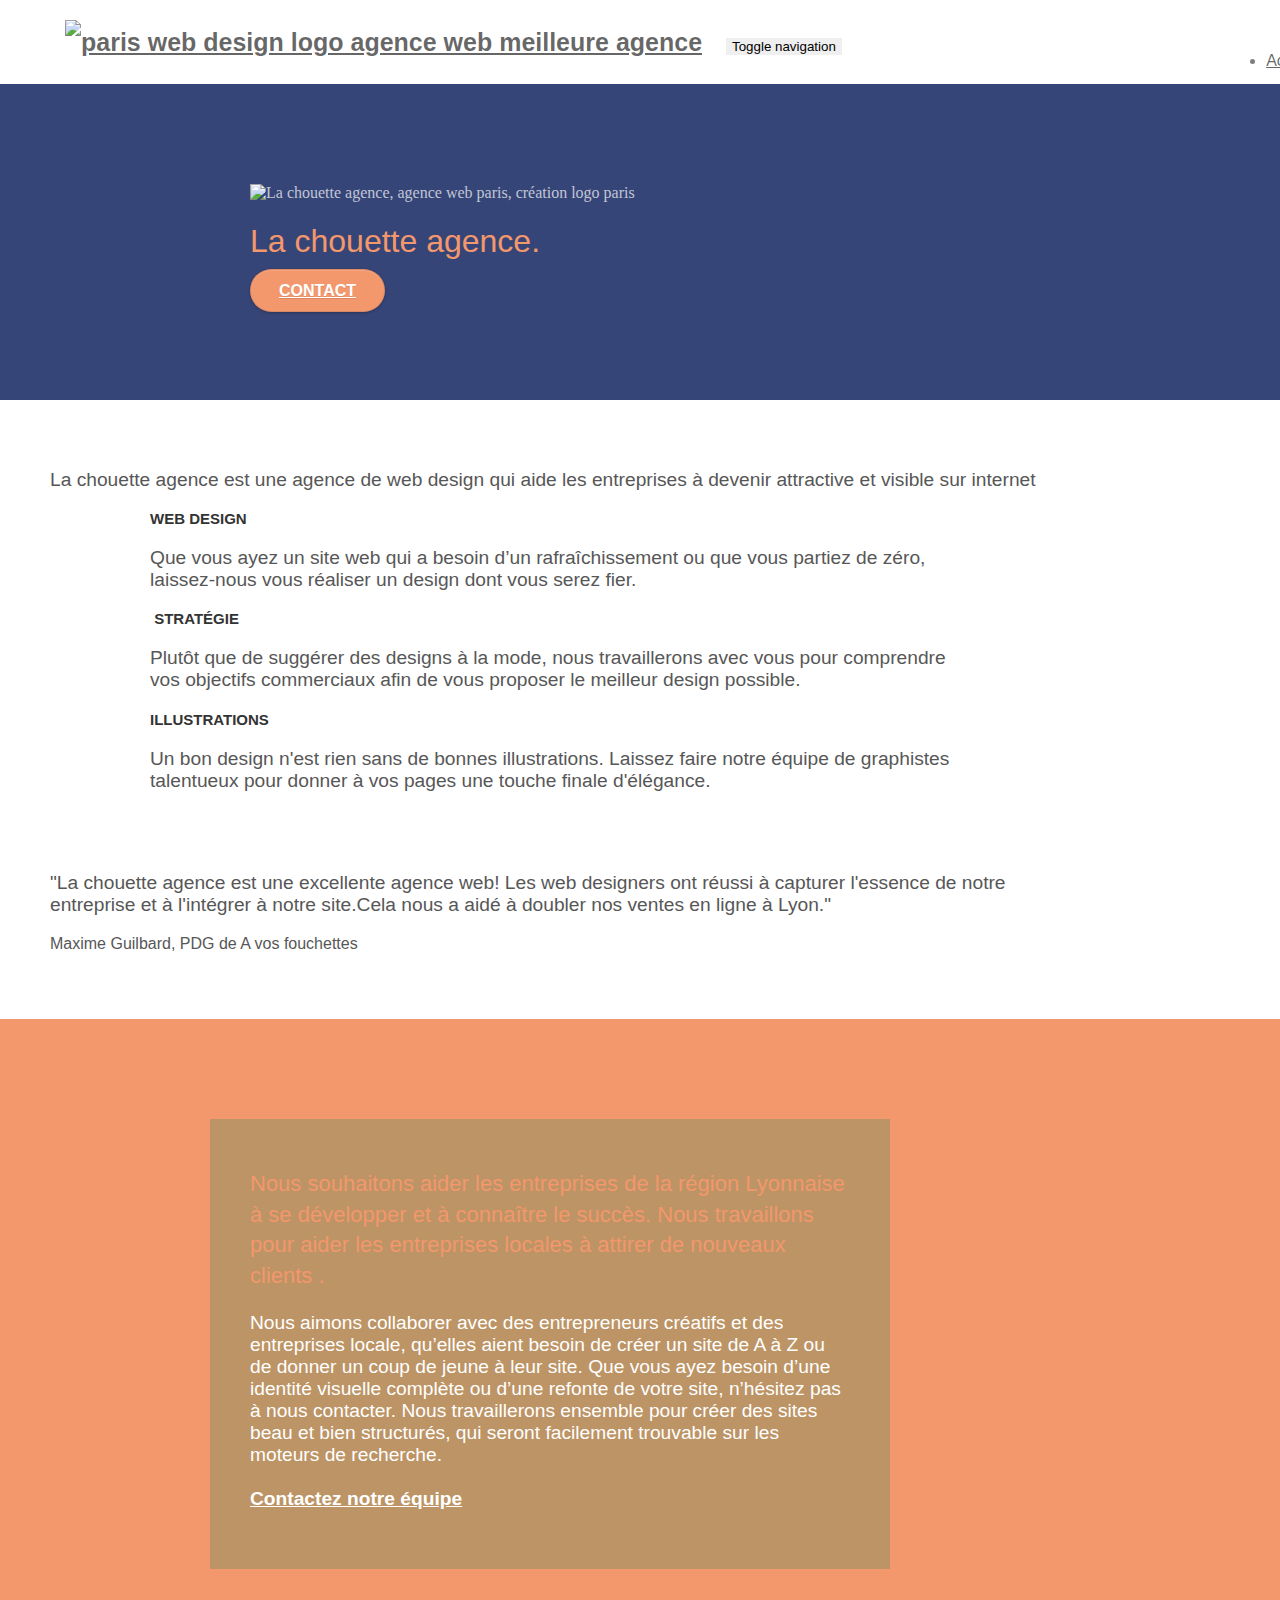
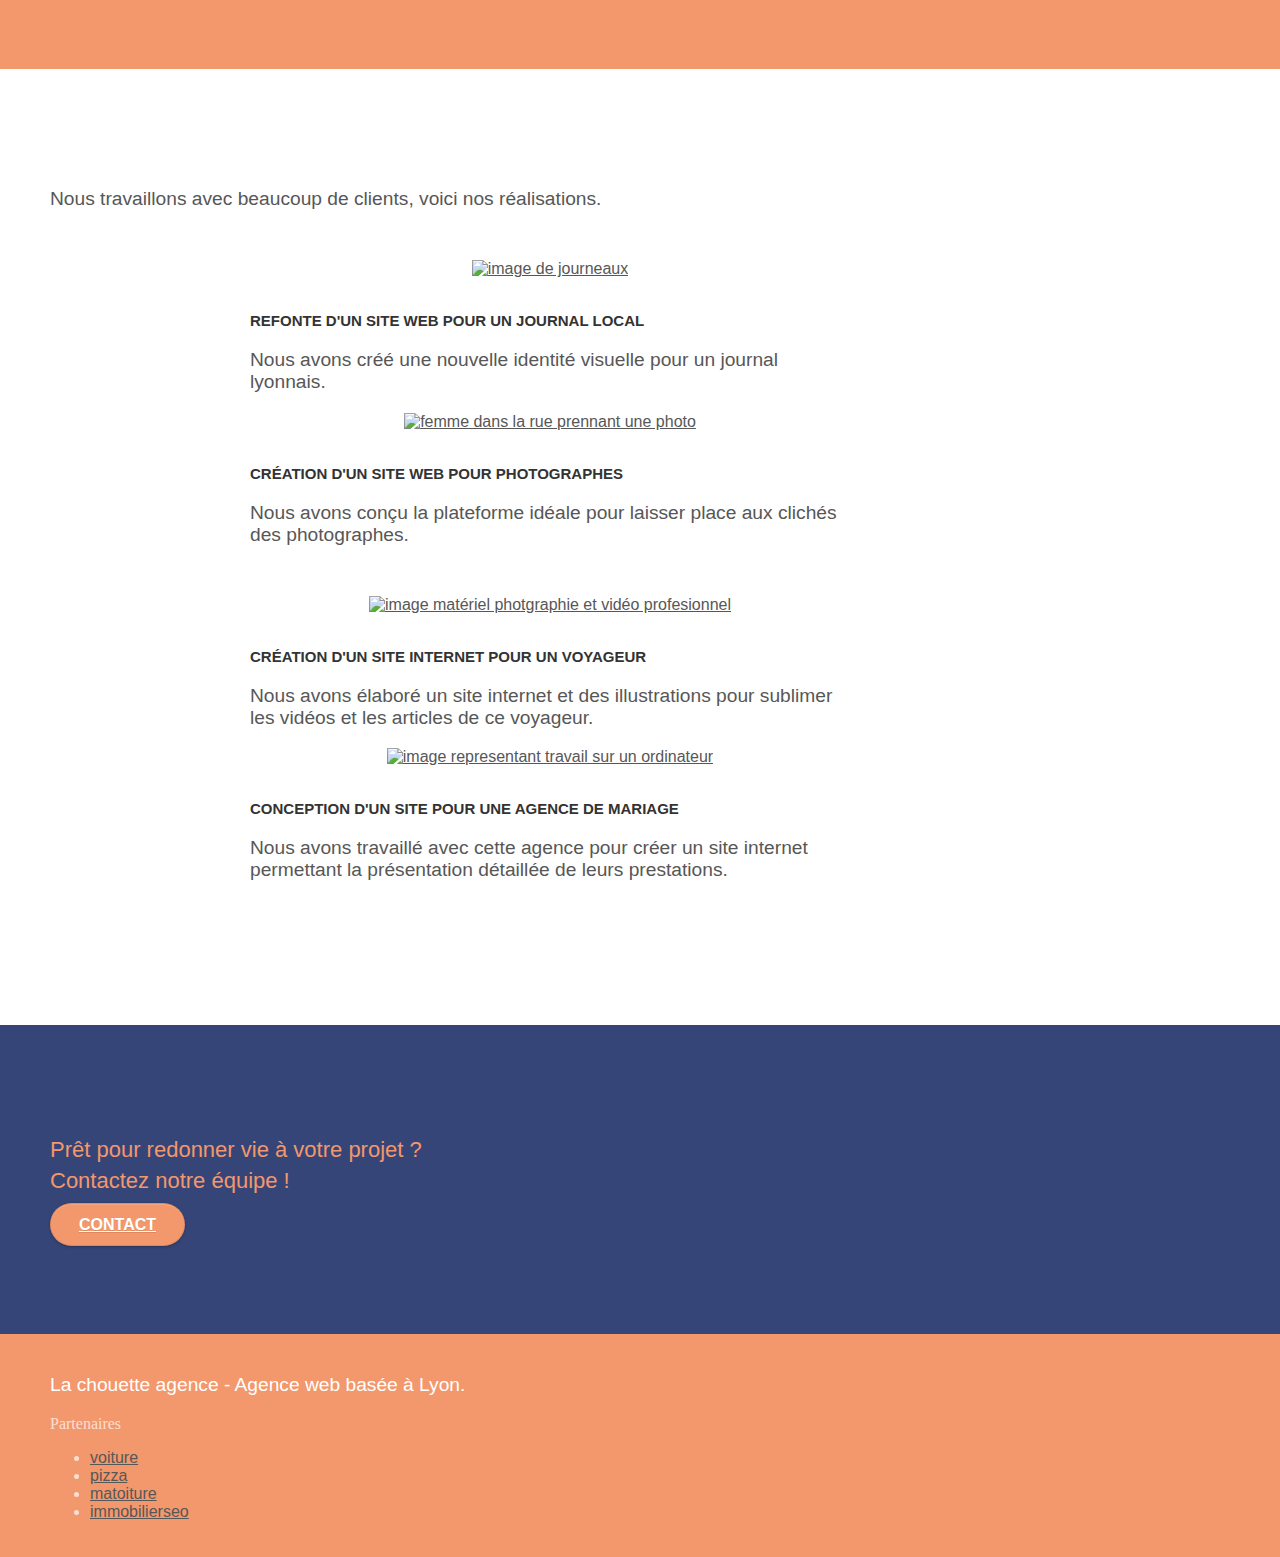
==== index.html @ 3b256c95 "modif general" ====
<!doctype html>
<html lang="fr">
<head>
    <meta charset="utf-8">
    <meta name="keywords" content="seo, google, site web, site internet, agence design paris, agence design, agence design,agence design,agence design,agence design,agence design,agence design,agence design,agence design">
    <meta name="description" content="">
    <meta name="viewport" content="width=device-width, initial-scale=1.0, viewport-fit=cover">
    <link rel="shortcut icon" type="image/png" href="favicon.jpg">
    
	<link rel="stylesheet" type="text/css" href="./css/bootstrap.css">
	<link rel="stylesheet" type="text/css" href="style.css">
	<link rel="stylesheet" type="text/css" href="./css/font-awesome.css">
	<link rel="stylesheet" type="text/css" href="./css/et-line.css">
	
    
	<script src="./js/jquery-2.1.0.js"></script>
	<script src="./js/bootstrap.js"></script>
	<script src="./js/blocs.js"></script>
	<script src="./js/jquery.touchSwipe.js" defer></script>
	<script src="./js/gmaps.js"></script>

    <title>La chouette agence</title>

    
<!-- Analytics -->
 
<!-- Analytics END -->
    
</head>
<body>
	<!-- Principal conteneur -->
	<div class="page-container">
		
		<!-- bloc-0 -->
		<header class="bloc bgc-white l-bloc " id="bloc-0">
			<div class="container bloc-sm">

				<nav class="navbar row">
					<div class="navbar-header">
						<a class="navbar-brand" href="index.html"><img src="img/la-chouette-agence.png" alt="paris web design logo agence web meilleure agence" height="40" /></a>
						<button id="nav-toggle" type="button" class="ui-navbar-toggle navbar-toggle" data-toggle="collapse" data-target=".navbar-1">
							<span class="sr-only">Toggle navigation</span><span class="icon-bar"></span><span class="icon-bar"></span><span class="icon-bar"></span>
						</button>
					</div>
					<div class="collapse navbar-collapse navbar-1 special-dropdown-nav">
						<ul class="site-navigation nav navbar-nav">
							<li>
								<a href="index.html">Accueil</a>
							</li>
							<li>
							</li>
							<li>
								<a href="page2.html">page2 &gt;</a>
							</li>
						</ul>
					</div>
				</nav>
			</div>
		</header>
		<!-- bloc-0 END -->
		<main>
			<!-- bloc-1-presentation -->
			<div class="bloc bgc-dark-slate-blue bg-banniere d-bloc bg-t-edge bloc-bg-texture texture-paper b-parallax" id="bloc-1-hero">
				<div class="container bloc-lg">
					<div class="row tight-width-whitespace">
						<div class="col-sm-12">
							<img src="img/logo.png" class="center-block image-resize-mode" width="100" alt="La chouette agence, agence web paris, création logo paris" />
							<h1 class="text-center hero-bloc-text tc-white ">
								La chouette agence.
							</h1>
							<div class="text-center">
								<a href="page2.html" class="btn btn-lg btn-clean btn-rd cta-hero btn-atomic-tangerine" id="cta-hero">Contact</a>
							</div>
						</div>
					</div>
				</div>
			</div>
			<!-- bloc-1-presentation END -->

			<!-- bloc-2-services -->
			<section class="bloc bgc-white l-bloc" id="bloc-2-services">
				<div class="container bloc-md">
					<div class="row">
						<div class="col-sm-12 text-center">
							<p>La chouette agence est une agence de web design qui aide les entreprises à devenir attractive et visible sur internet</p>
						</div>
					</div>
					<div class="row voffset-lg med-width-whitespace">
						<div class="col-sm-4">
							<div class="text-center">
								<span class="et-icon-browser sm-shadow icon-dark-slate-blue icons icon-lg"></span>
							</div>
							<h3 class="mg-md text-center">
								Web design
							</h3>
							<p class="text-center ">
								Que vous ayez un site web qui a besoin d&rsquo;un rafraîchissement ou que vous partiez de zéro, laissez-nous vous réaliser un design dont vous serez fier.
							</p>
						</div>
						<div class="col-sm-4">
							<div class="text-center">
								<span class="et-icon-presentation sm-shadow icon-dark-slate-blue icons icon-lg"></span>
							</div>
							<h3 class="mg-md text-center">
								&nbsp;Stratégie
							</h3>
							<p class="text-center ">
								Plutôt que de suggérer des designs à la mode, nous travaillerons avec vous pour comprendre vos objectifs commerciaux afin de vous proposer le meilleur design possible.<br>
							</p>
						</div>
						<div class="col-sm-4">
							<div class="text-center">
								<span class="et-icon-edit sm-shadow icon-dark-slate-blue icons icon-lg"></span>
							</div>
							<h3 class="mg-md text-center">
								Illustrations
							</h3>
							<p class="text-center ">
								Un bon design n'est rien sans de bonnes illustrations. Laissez faire notre équipe de graphistes talentueux pour donner à vos pages une touche finale d'élégance.
							</p>
						</div>
					</div>
					<div class="row voffset-lg voffset">
						<div class="col-xs-12 col-md-8 col-md-offset-2 text-center">
							<p>"La chouette agence est une excellente agence web! Les web designers ont réussi à capturer l'essence de notre entreprise et à l'intégrer à notre site.Cela nous a aidé à doubler nos ventes en ligne à Lyon."</p>
							<p class="signé">Maxime Guilbard, PDG de A vos fouchettes</p>

						</div>
					</div>
				</div>
			</section>
			<!-- bloc-2-services END -->

			<!-- bloc-3-what-i-do -->
			<section class="bloc tc-white bgc-atomic-tangerine bg-presentation d-bloc bloc-bg-texture texture-paper b-parallax" id="bloc-3-what-i-do">
				<div class="container bloc-lg">
					<div class="row tight-width-whitespace black-background">
						<div class="col-sm-12">
							<h2 class="mg-md text-center tc-white">
								Nous souhaitons aider les entreprises de la région Lyonnaise à se développer et à connaître le succès. Nous travaillons pour aider les entreprises locales à attirer de nouveaux clients .<br>
							</h2>
							<p class="text-center white">
								Nous aimons collaborer avec des entrepreneurs créatifs et des entreprises locale, qu’elles aient besoin de créer un site de A à Z ou de donner un coup de jeune à leur site. Que vous ayez besoin d’une identité visuelle complète ou d’une refonte de votre site, n’hésitez pas à nous contacter. Nous travaillerons ensemble pour créer des sites beau et bien structurés, qui seront facilement trouvable sur les moteurs de recherche. <br><br><a class="ltc-white bold-link" href="page2.html">Contactez notre équipe</a><br>
							</p>
						</div>
					</div>
				</div>
			</section>
			<!-- bloc-3-what-i-do END -->

			<!-- bloc-4-portfolio -->
			<section class="bloc bgc-white bg-lines-h2-bg bg-repeat l-bloc" id="bloc-4-portfolio">
				<div class="container bloc-lg">
					<div class="row">
						<div class="col-sm-12 text-center">
							<p>Nous travaillons avec beaucoup de clients, voici nos réalisations.</p>
						</div>
					</div>
					<div class="row tight-width-whitespace portfolio-row">
						<div class="col-sm-6">
							<a href="#" data-lightbox="img/1.jpg" data-gallery-id="gallery-1" data-caption="Refonte d'un site web pour un journal local" data-frame="snapshot-lb"><img src="img/1.jpg" alt="image de journeaux" class="img-responsive portfolio-thumb" /></a>
							<h3 class="mg-md text-center">
								Refonte d'un site web pour un journal local
							</h3>
							<p class="text-center">
								Nous avons créé une nouvelle identité visuelle pour un journal lyonnais.
							</p>
						</div>
						<div class="col-sm-6">
							<a href="#" data-lightbox="img/2.jpg" data-gallery-id="gallery-1" data-caption="Création d'un site web pour photographes" data-frame="snapshot-lb"><img src="img/2.jpg" class="img-responsive portfolio-thumb" alt="femme dans la rue prennant une photo" /></a>
							<h3 class="mg-md text-center">
								Création d'un site web pour photographes
							</h3>
							<p class="text-center">
								Nous avons conçu la plateforme idéale pour laisser place aux clichés des photographes.
							</p>
						</div>
					</div>
					<div class="row tight-width-whitespace portfolio-row">
						<div class="col-sm-6">
							<a href="#" data-lightbox="img/3.bmp" data-gallery-id="gallery-1" data-caption="Création d'un site internet pour un voyageur" data-frame="snapshot-lb"><img src="img/3.bmp" class="img-responsive portfolio-thumb" alt="image matériel photgraphie et vidéo profesionnel"/></a>
							<h3 class="mg-md text-center">
								Création d'un site internet pour un voyageur
							</h3>
							<p class="text-center">
								Nous avons élaboré un site internet et des illustrations pour sublimer les vidéos et les articles de ce voyageur.
							</p>
						</div>
						<div class="col-sm-6">
							<a href="#" data-lightbox="img/4.bmp" data-gallery-id="gallery-1" data-caption="Conception d'un site pour une agence de mariage" data-frame="snapshot-lb"><img src="img/4.bmp" class="img-responsive portfolio-thumb" alt="image representant travail sur un ordinateur" /></a>
							<h3 class="mg-md text-center">
								Conception d'un site pour une agence de mariage
							</h3>
							<p class="text-center">
								Nous avons travaillé avec cette agence pour créer un site internet permettant la présentation détaillée de leurs prestations.
							</p>
						</div>
					</div>
				</div>
			</section>
			<!-- bloc-4-portfolio END -->

			<!-- bloc-5-cta -->
			<div class="bloc bgc-dark-slate-blue bg-banniere d-bloc bloc-bg-texture texture-paper" id="bloc-5-cta">
				<div class="container bloc-lg">
					<div class="row">
						<h2 class="mg-md text-center tc-white">
							Prêt pour redonner vie à votre projet ?<br>Contactez notre équipe !
						</h2>
						<div class="col-sm-12 text-center">
							<a href="page2.html" class="btn btn-atomic-tangerine btn-clean btn-rd btn-lg cta-hero">Contact</a>
						</div>
					</div>
				</div>
			</div>
			<!-- bloc-5-cta END -->
		</main>
		<!-- Footer - bloc-8 -->
		<footer class="bloc bgc-atomic-tangerine d-bloc" id="bloc-8">
			<div class="container bloc-sm">
				<div class="row">
					<div class="col-sm-12">
						<p class="text-center white">
							La chouette agence - Agence web basée à Lyon.<br>
						</p>
						<div class="row row-no-gutters social">
							<div class="col-sm-3">
								<div class="text-center">
									<a class="social" href="index.html"><span class="fa fa-twitter icon-md"></span></a>
								</div>
							</div>
							<div class="col-sm-3">
								<div class="text-center">
									<a class="social" href="index.html"><span class="fa fa-facebook icon-md"></span></a>
								</div>
							</div>
							<div class="col-sm-3">
								<div class="text-center">
									<a class="social" href="index.html"><span class="fa fa-dribbble icon-md"></span></a>
								</div>
							</div>
							<div class="col-sm-3">
								<div class="text-center">
									<a class="social" href="index.html"><span class="fa fa-instagram icon-md"></span></a>
								</div>
							</div>
							
						</div>
						<div class="row">
							<div class="col-sm-4">
								Partenaires
									<ul>
										<li><a href="voiture.com">voiture</a></li>
										<li><a href="pizza.com">pizza</a></li>
										<li><a href="matoiture.com">matoiture</a></li>
										<li><a href="immobilierseo.com">immobilierseo</a></li>
									</ul>		
							</div>
						</div>
					</div>
				</div>
			</div>
		</footer>
		<!-- Footer - bloc-8 END -->

	</div>
<!-- Principal conteneur END -->
    

</body>
</html>
---- style.css ----
body {
    margin: 0;
    padding: 0;
    background: #FFF;
    overflow-x: hidden;
    -webkit-font-smoothing: antialiased;
    -moz-osx-font-smoothing: grayscale;
}

a,
button {
    transition: all .3s ease-in-out;
    outline: none!important;
}

a:hover {
    text-decoration: none;
    cursor: pointer;
}

#page-loading-blocs-notifaction {
    position: fixed;
    top: 0;
    bottom: 0;
    width: 100%;
    z-index: 100000;
    background: #FFFFFF url("img/pageload-spinner.gif") no-repeat center center;
}

.bloc {
    width: 100%;
    clear: both;
    background: 50% 50% no-repeat;
    padding: 0 50px;
    -webkit-background-size: cover;
    -moz-background-size: cover;
    -o-background-size: cover;
    background-size: cover;
    position: relative;
}

.bloc .container {
    padding-left: 0;
    padding-right: 0;
}

.bloc-lg {
    padding: 100px 50px;
}

.bloc-md {
    padding: 50px;
}

.bloc-sm {
    padding: 20px 50px;
}

.bg-center,
.bg-l-edge,
.bg-r-edge,
.bg-t-edge,
.bg-b-edge,
.bg-tl-edge,
.bg-bl-edge,
.bg-tr-edge,
.bg-br-edge,
.bg-repeat {
    -webkit-background-size: auto!important;
    -moz-background-size: auto!important;
    -o-background-size: auto!important;
    background-size: auto!important;
}

.bg-repeat {
    background: repeat;
}

.bg-t-edge {
    background: top no-repeat;
}

.bloc-bg-texture::before {
    content: "";
    background-size: 2px 2px;
    position: absolute;
    top: 0;
    bottom: 0;
    left: 0;
    right: 0;
}

.texture-paper::before {
    background: url("img/texture-paper.png");
    background-size: 280px 280px;
}

.b-parallax {
    background-attachment: fixed;
}

.d-bloc {
    color: rgba(255, 255, 255, .7);
}

.d-bloc button:hover {
    color: rgba(255, 255, 255, .9);
}

.d-bloc .icon-round,
.d-bloc .icon-square,
.d-bloc .icon-rounded,
.d-bloc .icon-semi-rounded-a,
.d-bloc .icon-semi-rounded-b {
    border-color: rgba(255, 255, 255, .9);
}

.d-bloc .divider-h span {
    border-color: rgba(255, 255, 255, .2);
}

.d-bloc .a-btn,
.d-bloc .navbar a,
.d-bloc .navbar-brand,
.d-bloc a .icon-sm,
.d-bloc a .icon-md,
.d-bloc a .icon-lg,
.d-bloc a .icon-xl,
.d-bloc h1 a,
.d-bloc h2 a,
.d-bloc h3 a,
.d-bloc h4 a,
.d-bloc h5 a,
.d-bloc h6 a,
.d-bloc p a {
    color: rgba(255, 255, 255, .6);
}

.d-bloc .a-btn:hover,
.d-bloc .navbar a:hover,
.d-bloc .navbar-brand:hover,
.d-bloc a:hover .icon-sm,
.d-bloc a:hover .icon-md,
.d-bloc a:hover .icon-lg,
.d-bloc a:hover .icon-xl,
.d-bloc h1 a:hover,
.d-bloc h2 a:hover,
.d-bloc h3 a:hover,
.d-bloc h4 a:hover,
.d-bloc h5 a:hover,
.d-bloc h6 a:hover,
.d-bloc p a:hover {
    color: rgba(255, 255, 255, 1);
}

.d-bloc .navbar-toggle .icon-bar {
    background: rgba(255, 255, 255, 1);
}

.d-bloc .btn-wire,
.d-bloc .btn-wire:hover {
    color: rgba(255, 255, 255, 1);
    border-color: rgba(255, 255, 255, 1);
}

.d-bloc .panel {
    color: rgba(0, 0, 0, .5);
}

.d-bloc .panel button:hover {
    color: rgba(0, 0, 0, .7);
}

.d-bloc .panel icon {
    border-color: rgba(0, 0, 0, .7);
}

.d-bloc .panel .divider-h span {
    border-color: rgba(0, 0, 0, .1);
}

.d-bloc .panel .a-btn {
    color: rgba(0, 0, 0, .6);
}

.d-bloc .panel .a-btn:hover {
    color: rgba(0, 0, 0, 1);
}

.d-bloc .panel .btn-wire,
.d-bloc .panel .btn-wire:hover {
    color: rgba(0, 0, 0, .7);
    border-color: rgba(0, 0, 0, .3);
}

.d-bloc .panel,
.l-bloc {
    color: rgba(0, 0, 0, .5);
}

.d-bloc .panel button:hover,
.l-bloc button:hover {
    color: rgba(0, 0, 0, .7);
}

.l-bloc .icon-round,
.l-bloc .icon-square,
.l-bloc .icon-rounded,
.l-bloc .icon-semi-rounded-a,
.l-bloc .icon-semi-rounded-b {
    border-color: rgba(0, 0, 0, .7);
}

.d-bloc .panel .divider-h span,
.l-bloc .divider-h span {
    border-color: rgba(0, 0, 0, .1);
}

.d-bloc .panel .a-btn,
.l-bloc .a-btn,
.l-bloc .navbar a,
.l-bloc .navbar-brand,
.l-bloc a .icon-sm,
.l-bloc a .icon-md,
.l-bloc a .icon-lg,
.l-bloc a .icon-xl,
.l-bloc h1 a,
.l-bloc h2 a,
.l-bloc h3 a,
.l-bloc h4 a,
.l-bloc h5 a,
.l-bloc h6 a,
.l-bloc p a {
    color: rgba(0, 0, 0, .6);
}

.d-bloc .panel .a-btn:hover,
.l-bloc .a-btn:hover,
.l-bloc .navbar a:hover,
.l-bloc .navbar-brand:hover,
.l-bloc a:hover .icon-sm,
.l-bloc a:hover .icon-md,
.l-bloc a:hover .icon-lg,
.l-bloc a:hover .icon-xl,
.l-bloc h1 a:hover,
.l-bloc h2 a:hover,
.l-bloc h3 a:hover,
.l-bloc h4 a:hover,
.l-bloc h5 a:hover,
.l-bloc h6 a:hover,
.l-bloc p a:hover {
    color: rgba(0, 0, 0, 1);
}

.l-bloc .navbar-toggle .icon-bar {
    color: rgba(0, 0, 0, .6);
}

.d-bloc .panel .btn-wire,
.d-bloc .panel .btn-wire:hover,
.l-bloc .btn-wire,
.l-bloc .btn-wire:hover {
    color: rgba(0, 0, 0, .7);
    border-color: rgba(0, 0, 0, .3);
}
.voffset {
    margin-top: 30px;
}

.voffset-lg {
    margin-top: 80px;
}
.row-no-gutters {
    margin-right: 0;
    margin-left: 0;
}

.row.row-no-gutters > [class^="col-"],
.row.row-no-gutters > [class*=" col-"] {
    padding-right: 0;
    padding-left: 0;
}

#bloc-1-hero h1 {
    font-size: 32px;
}

.navbar {
    margin-bottom: 0;
    z-index: 1;
}

.navbar-brand {
    height: auto;
    padding: 3px 15px;
    font-size: 25px;
    font-weight: normal;
    font-weight: 600;
    line-height: 44px;
}

.navbar-brand img {
    max-height: 200px;
    margin: 0 5px 0 0;
    display: inline;
}

.navbar-brand img[src$=svg] {
    min-width: 100px;
}

.nav-center .navbar-brand img {
    margin: 0;
}

.navbar .nav {
    padding-top: 2px;
    margin-right: -16px;
    float: right;
    z-index: 1;
}

.nav > li {
    float: left;
    margin-top: 4px;
    font-size: 16px;
}

.navbar-nav .open .dropdown-menu > li > a {
    text-align: inherit;
}

.nav > li a:hover,
.nav > li a:focus {
    background: transparent;
}

.navbar-toggle {
    margin: 10px 10px 0 0;
    border: 0px;
}

.navbar-toggle:hover {
    background: transparent!important;
}

.navbar-toggle .icon-bar {
    background-color: rgba(0, 0, 0, .5);
    width: 26px;
}

.nav-invert .navbar .nav {
    float: left;
}

.nav-invert .navbar-header,
.nav-invert .navbar-brand {
    float: right;
    position: relative;
    z-index: 2;
}

@media (min-width: 768px) {
    .site-navigation {
        position: absolute;
        top: 50%;
        right: 20px;
        transform: translate(0, -50%);
        -webkit-transform: translateY(-50%);
    }
    .nav > li .dropdown-menu a,
    .nav > li .dropdown-menu a:hover {
        color: #484848;
    }
    .nav-invert .site-navigation {
        left: 0;
        right: 0;
    }
    .nav-center {
        text-align: center;
    }
    .nav-center .navbar-header {
        width: 100%;
    }
    .nav-center .navbar-header,
    .nav-center .navbar-brand,
    .nav-center .nav > li {
        float: none;
        display: inline-block;
    }
    .nav-center .site-navigation {
        position: relative;
        width: 100%;
        right: 0;
        margin-right: 0px;
        margin-top: 20px;
    }
    .nav-center.mini-nav .navbar-toggle {
        float: none;
        margin: 10px auto 0;
    }
}

.nav > li > .dropdown a {
    background: none!important;
    display: block;
    padding: 14px 15px;
}

nav .caret {
    margin: 0 5px;
}

.dropdown-menu .dropdown-menu {
    top: -8px;
    left: 100%;
}

.dropdown-menu .dropmenu-flow-right {
    top: 100%;
    left: 0;
    margin-left: -1px;
    border-top-left-radius: 0;
    border-top-right-radius: 0;
}

.dropdown-menu .dropdown span {
    border: 4px solid black;
    border-top-color: transparent;
    border-right-color: transparent;
    border-bottom-color: transparent;
    margin: 6px -5px 0 0!important;
    float: right;
}

.mg-md {
    margin-top: 10px;
    margin-bottom: 20px;
}

.mg-lg {
    margin-top: 10px;
    margin-bottom: 40px;
}

.btn {
    margin: 0 5px 5px 0;
}

.btn.pull-right {
    margin: 0 0 5px 5px;
}

.btn-d,
.btn-d:hover,
.btn-d:focus {
    color: #FFF;
    background: rgba(0, 0, 0, .3);
}

button {
    outline: none!important;
}

.btn-rd {
    border-radius: 40px;
}

.btn-clean {
    border: 1px solid rgba(0, 0, 0, .08);
    border-bottom-color: rgba(0, 0, 0, .1);
    text-shadow: 0 1px 0 rgba(0, 0, 1, .1);
    box-shadow: 0 1px 3px rgba(0, 0, 1, .25), inset 0 1px 0 0 rgba(255, 255, 255, .15);
}

.icon-md {
    font-size: 30px!important;
}

.icon-lg {
    font-size: 60px!important;
}

.sm-shadow {
    text-shadow: 0 1px 2px rgba(0, 0, 0, .3);
}

.panel-sq,
.panel-sq .panel-heading,
.panel-sq .panel-footer {
    border-radius: 0;
}

.panel-rd {
    border-radius: 30px;
}

.panel-rd .panel-heading {
    border-radius: 29px 29px 0 0;
}

.panel-rd .panel-footer {
    border-radius: 0 0 29px 29px;
}

.form-control {
    border-color: rgba(0, 0, 0, .1);
    box-shadow: none;
}

.scrollToTop {
    width: 40px;
    height: 40px;
    position: fixed;
    bottom: 20px;
    right: 20px;
    opacity: 0;
    z-index: 500;
    transition: all .3s ease-in-out;
}

.scrollToTop span {
    margin-top: 6px;
}

.showScrollTop {
    font-size: 14px;
    opacity: 1;
}

a[data-lightbox] {
    position: relative;
    display: block;
    text-align: center;
}

a[data-lightbox]:hover::before {
    content: "+";
    font-family: "HelveticaNeue-Light", "Helvetica Neue Light", "Helvetica Neue", Helvetica, Arial;
    font-size: 32px;
    width: 50px;
    height: 50px;
    margin-left: -25px;
    border-radius: 50%;
    background: rgba(0, 0, 0, .6);
    color: #FFF;
    font-weight: 100;
    z-index: 1;
    position: absolute;
    top: 50%;
    transform: translateY(-50%);
    -webkit-transform: translateY(-50%);
}

a[data-lightbox]:hover img {
    opacity: 0.6;
    -webkit-animation-fill-mode: none;
    animation-fill-mode: none;
}

#lightbox-modal {
    display: flex;
    align-items: center;
}

#lightbox-modal .modal-dialog {
    width: 90%;
    max-width: 900px;
    margin: 0 auto 0;
}

#lightbox-modal .modal-dialog img {
    max-height: 90vh;
    margin: 0 auto;
}

.lightbox-caption {
    padding: 20px;
    color: #FFF;
    background: rgba(0, 0, 0, .5);
    position: absolute;
    left: 15px;
    right: 15px;
    bottom: 5px;
}

.close-lightbox {
    color: #FFF;
    font-size: 30px;
    position: absolute;
    top: 20px;
    right: 20px;
    z-index: 20;
    background: rgba(0, 0, 0, .5);
    border: none;
    line-height: 30px;
    padding: 0 9px 5px;
    opacity: 0.3;
}

.close-lightbox:hover,
.next-lightbox:hover,
.prev-lightbox:hover {
    opacity: 1.0;
    color: #FFF;
}

.next-lightbox,
.prev-lightbox {
    font-size: 20px;
    color: rgba(255, 255, 255, .9);
    background: rgba(0, 0, 0, .5);
    transition: all .2s ease-in-out;
    position: absolute;
    top: 45%;
    z-index: 1;
    opacity: 0.4;
}

.next-lightbox {
    padding: 6px 8px 1px 13px;
    right: 25px;
}

.prev-lightbox {
    padding: 6px 13px 1px 10px;
    left: 25px;
}

.snapshot-lb .modal-body {
    padding-bottom: 45px;
}

.snapshot-lb .lightbox-caption {
    padding: 0;
    color: rgba(0, 0, 0, .5);
    background: none;
}

h1,
h2,
h3,
h4,
h5,
h6,
p,
label,
.btn,
a {
    font-family: "helvetica";
    font-weight: 400;
    color: #575757;
}

.container {
    max-width: 1000px;
}

.hero-bloc-text {
    font-size: 38px;
}

.hero-bloc-text-sub {
    font-size: 36px;
}

.statement-bloc-text {
    line-height: 26px;
    font-style: italic;
    font-size: 20px;
    text-align: center;
    font-weight: lighter;
    max-width: 520px;
    margin: auto auto auto auto;
}



.tight-width-whitespace {
    max-width: 600px;
    margin: auto auto auto auto;
}

.h1 {
    font-size: 20px;
    font-family: "Open Sans";
}

.cta-hero {
    margin-top: 22px;
    color: #FFFFFF!important;
    text-transform: uppercase;
    padding: 12px 28px 12px 28px;
    font-size: 16px;
    font-weight: 700;
}

.social {
    max-width: 400px;
    margin: auto auto auto auto;
}

h2 {
    font-size: 22px;
    line-height: 1.4em;
}

h3 {
    font-size: 15px;
    text-transform: uppercase;
    font-weight: 700;
    color: #333333!important;
}

.med-width-whitespace {
    max-width: 800px;
    margin: auto auto auto auto;
    box-shadow: 0px 0px 0px #000000;
}

h1 {
    color: #333333!important;
}

h4 {
    color: #333333!important;
}

.icons {
    margin-bottom: 14px;
    margin-top: 24px;
}

.white {
    color: #FFFFFF!important;
}

.portfolio-thumb {
    margin-bottom: 24px;
}

.portfolio-row {
    margin-bottom: 44px;
    margin-top: 50px;
}

.avatar {
    box-shadow: 0px 4px 9px rgba(0, 0, 0, 0.3);
}

.black-background {
    background-color: rgba(165, 147, 99, 0.7);
    padding: 40px 40px 40px 40px;
}

.bold-link {
    font-weight: 900;
    text-decoration: underline!important;
}

.bgc-white {
    background-color: #FFFFFF;
}

.bgc-dark-slate-blue {
    background-color: #364577;
}

.bgc-atomic-tangerine {
    background-color: #F3976C;
}

.tc-white {
    color: #F3976C!important;
}

.btn-atomic-tangerine {
    background: #F3976C;
    color: #FFFFFF!important;
}

.btn-atomic-tangerine:hover {
    background: #c27956!important;
    color: #FFFFFF!important;
}

.ltc-white {
    color: #FFFFFF!important;
}

.ltc-white:hover {
    color: #cccccc!important;
}

.ltc-atomic-tangerine {
    color: #F3976C!important;
}

.ltc-atomic-tangerine:hover {
    color: #c27956!important;
}

.icon-dark-slate-blue {
    color: #364577!important;
    border-color: #364577!important;
}

.bg-dots-bg {
    background-image: url("img/dots-bg.png");
}

.bg-lines-h2-bg {
    background-image: url("img/lines-h2-bg.png");
}

.bg-banniere {
    background-image: url("img/la-chouette-agence-banniere.jpg");
}

.bg-presentation {
    background-image: url("img/image-de-presentation.bmp");
}

@media (max-width: 1024px) {
    .bloc {
        padding-left: 20px;
        padding-right: 20px;
    }
    .bloc.full-width-bloc,
    .bloc-tile-2.full-width-bloc .container,
    .bloc-tile-3.full-width-bloc .container,
    .bloc-tile-4.full-width-bloc .container {
        padding-left: 0;
        padding-right: 0;
    }
}

@media (max-width: 992px) and (min-width: 768px) {
    .navbar .nav {
        max-width: 80%
    }
    .nav-center.navbar .nav {
        max-width: 100%
    }
}
/* pas sur */
@media only screen and (min-width: 768px) and (max-width: 1024px) and (orientation: landscape) {
    .b-parallax {
        background-attachment: scroll;
    }
}

@media only screen and (min-width: 1024px) and (max-width: 1366px) and (-webkit-min-device-pixel-ratio: 1.5) {
    .b-parallax {
        background-attachment: scroll;
    }
}
/* verif */

@media (max-width: 991px) {
    .container {
        width: 100%;
    }
    .b-parallax {
        background-attachment: scroll;
    }
    .page-container,
    #hero-bloc {
        overflow-x: hidden;
        position: relative;
    }
    /* .bloc {
        padding-left: constant(safe-area-inset-left);
        padding-right: constant(safe-area-inset-right);
    } */
    .bloc-group,
    .bloc-group .bloc {
        display: block;
        width: 100%;
    }
    .bloc-fill-screen .fill-bloc-top-edge,
    .bloc-fill-screen .fill-bloc-bottom-edge {
        padding: 0 20px;
        /* padding-left: constant(safe-area-inset-left);
        padding-right: constant(safe-area-inset-right); */
    }
}

@media (max-width: 767px) {
    .page-container {
        overflow-x: hidden;
        position: relative;
    }
    h1,
    h2,
    h3,
    h4,
    h5,
    h6,
    p,
    #disqus_thread {
        padding-left: 10px!important;
        padding-right: 10px!important;
    }
    .b-parallax {
        background-attachment: scroll;
    }
    .navbar .nav {
        padding-top: 0;
        border-top: 1px solid rgba(0, 0, 0, .2);
        float: none!important;
    }
    .navbar.row {
        margin-left: 0;
        margin-right: 0;
    }
    .site-navigation {
        position: inherit;
        transform: none;
        -webkit-transform: none;
        -ms-transform: none;
    }
    .nav > li {
        margin-top: 0;
        border-bottom: 1px solid rgba(0, 0, 0, .1);
        background: rgba(0, 0, 0, .05);
        text-align: left;
        padding-left: 15px;
        width: 100%;
    }
    .nav > li:hover {
        background: rgba(0, 0, 0, .08);
    }
    .dropdown .dropdown a .caret {
        float: none;
        margin: 5px 0 0 10px!important;
        border: 4px solid black;
        border-bottom-color: transparent;
        border-right-color: transparent;
        border-left-color: transparent;
    }
    #hero-bloc .navbar .nav {
        background: rgba(0, 0, 0, .8);
    }
    #hero-bloc .navbar .nav a {
        color: rgba(255, 255, 255, .6);
    }
    .hero {
        padding: 50px 0;
    }
    .hero-nav {
        left: -1px;
        right: -1px;
    }
    .navbar-collapse {
        padding: 0;
        overflow-x: hidden;
        -webkit-box-shadow: none;
        box-shadow: none;
    }
    .navbar-brand img {
        max-height: 40px;
        width: auto;
    }
    .nav-invert .navbar-header {
        float: none;
        width: 100%;
    }
    .nav-invert .navbar-toggle {
        float: left;
        margin-left: 10px;
    }
    .bloc {
        padding-left: 0;
        padding-right: 0;
    }
    .bloc-xxl,
    .bloc-xl,
    .bloc-lg {
        padding: 40px 0;
    }
    .bloc-sm,
    .bloc-md {
        padding-left: 0;
        padding-right: 0;
    }
    .bloc-tile-2 .container,
    .bloc-tile-3 .container,
    .bloc-tile-4 .container,
    .bloc-fill-screen .fill-bloc-top-edge,
    .bloc-fill-screen .fill-bloc-bottom-edge {
        padding-left: 0;
        padding-right: 0;
    }
    .a-block {
        padding: 0 10px;
    }
    .btn-dwn {
        display: none;
    }
    .voffset {
        margin-top: 5px;
    }
    .voffset-md {
        margin-top: 20px;
    }
    .voffset-lg {
        margin-top: 30px;
    }
    form {
        padding: 5px;
    }
    .close-lightbox {
        display: inline-block;
    }
    .blocsapp-device-iphone5 {
        background-size: 216px 425px;
        padding-top: 60px;
        width: 216px;
        height: 425px;
    }
    .blocsapp-device-iphone5 img {
        width: 180px;
        height: 320px;
    }
}

@media (max-width: 400px) {
    .bloc {
        padding-left: 0;
        padding-right: 0;
    }
}

@media (max-width: 767px) {
    .bloc-mob-center-text {
        text-align: center;
    }
}

p{
    font-size: 1.2em;
}
.signé{
    font-size: 1em;
}
.color{
    color:black;
}
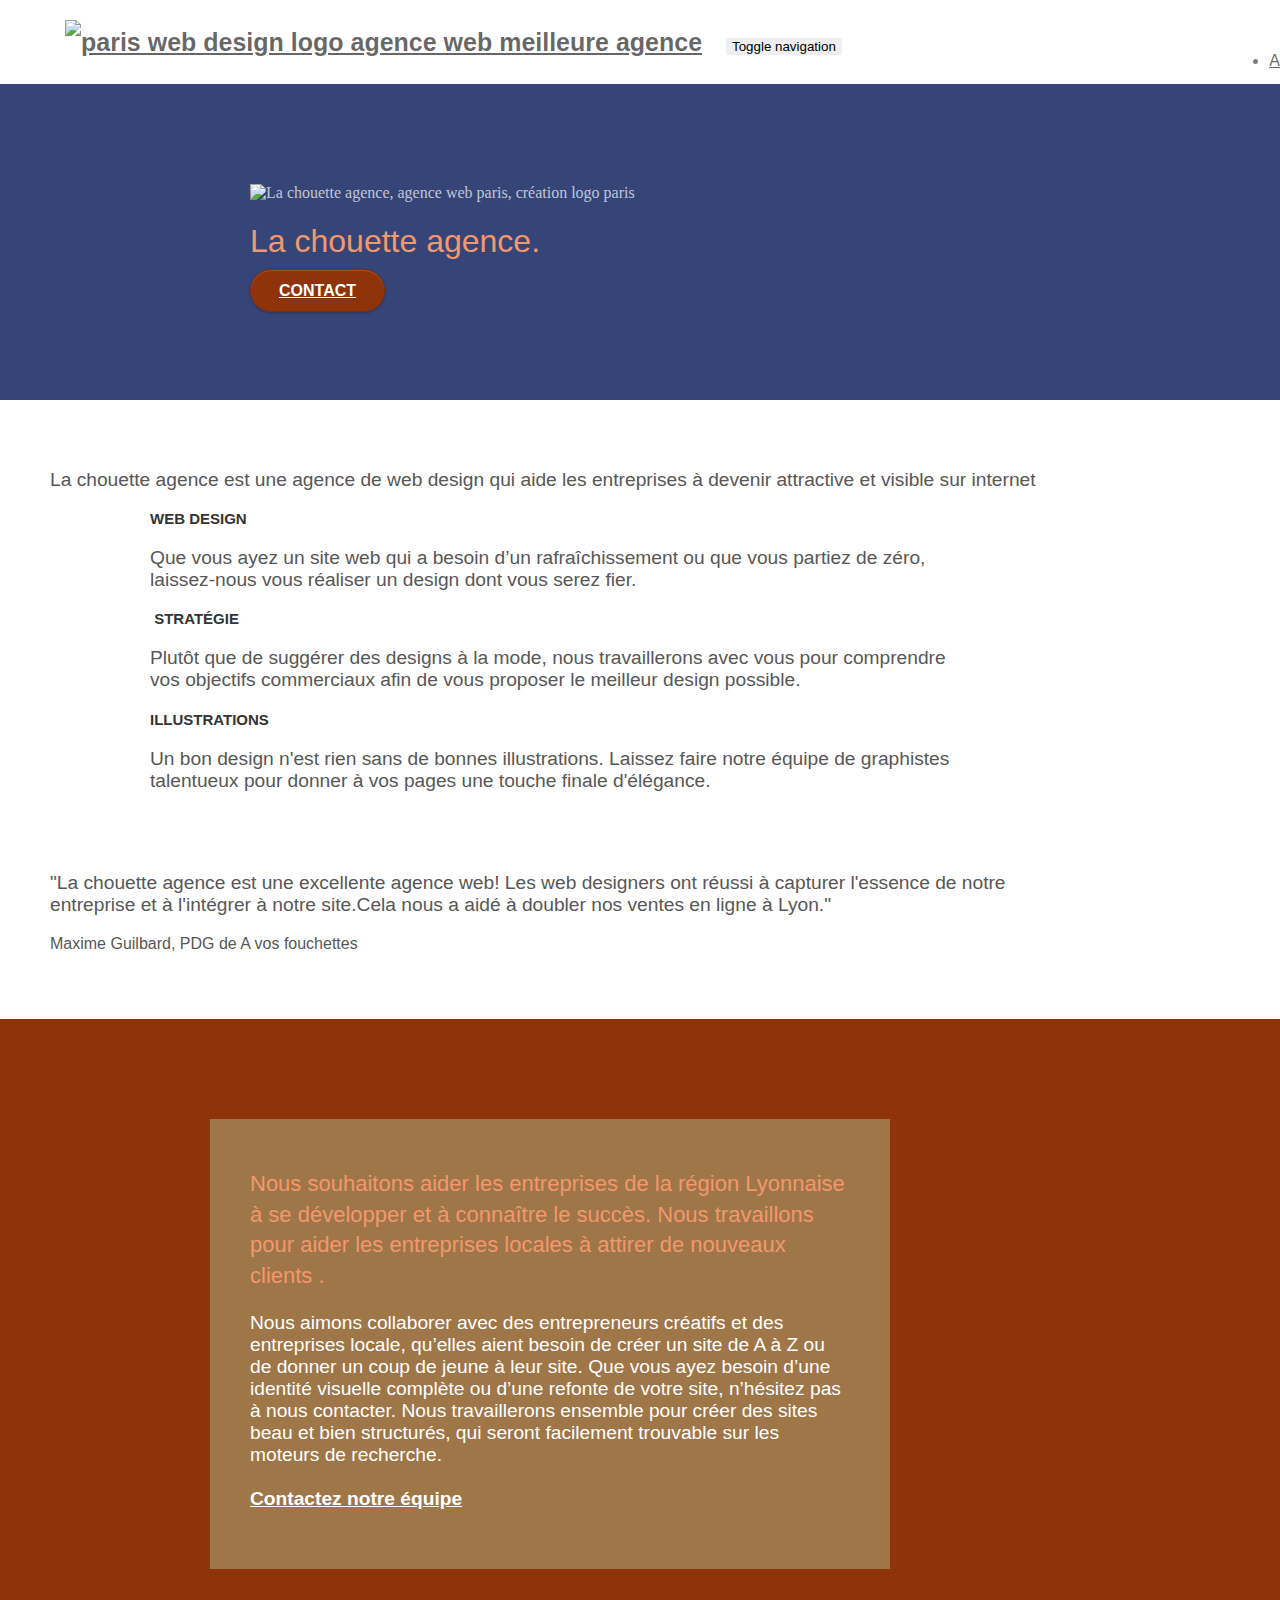
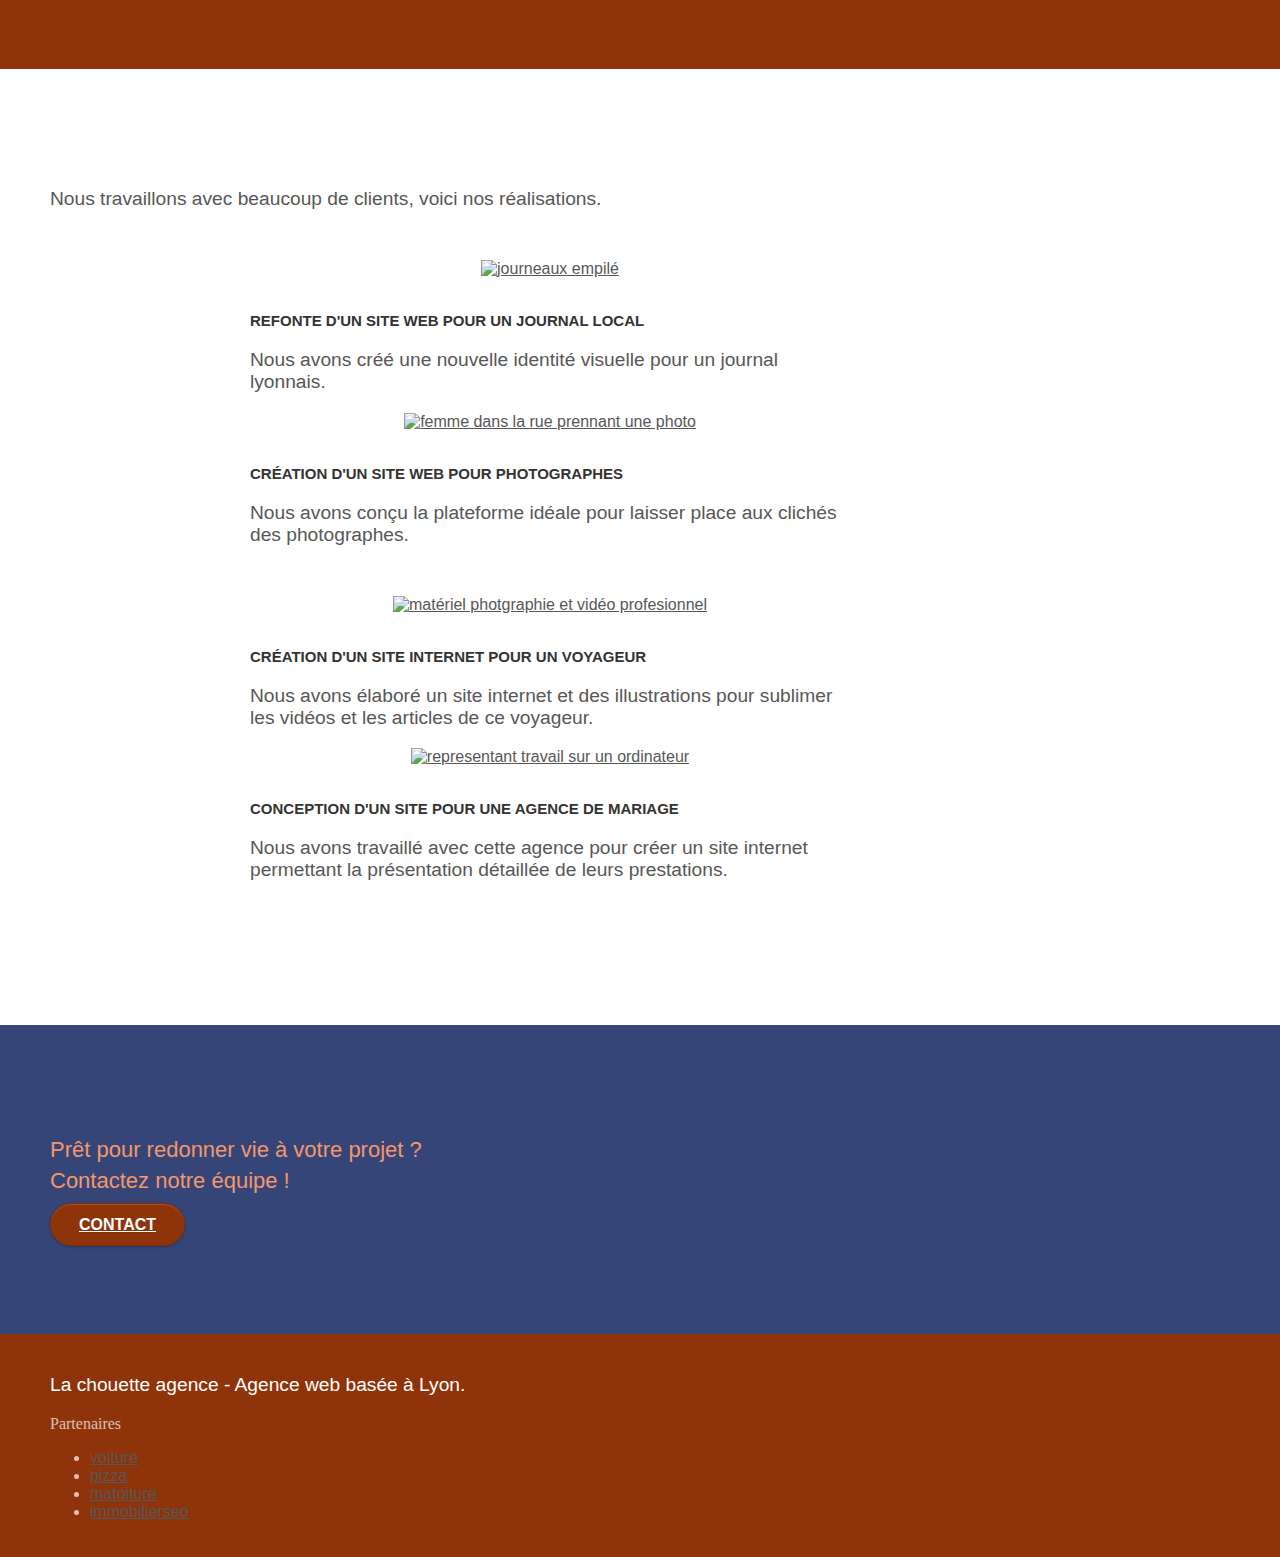
==== commit f19ed5d5: "finalisation" ====
--- a/index.html
+++ b/index.html
@@ -20,6 +20,7 @@
 	<script src="./js/gmaps.js"></script>
 
     <title>La chouette agence</title>
+	<meta name="description" content="La chouette agence est une agence de web design qui aide les entreprises à devenir attractive et visible sur internet"/>
 
     
 <!-- Analytics -->
@@ -48,9 +49,7 @@
 								<a href="index.html">Accueil</a>
 							</li>
 							<li>
-							</li>
-							<li>
-								<a href="page2.html">page2 &gt;</a>
+								<a href="page2.html">Contact</a>
 							</li>
 						</ul>
 					</div>
@@ -158,7 +157,7 @@
 					</div>
 					<div class="row tight-width-whitespace portfolio-row">
 						<div class="col-sm-6">
-							<a href="#" data-lightbox="img/1.jpg" data-gallery-id="gallery-1" data-caption="Refonte d'un site web pour un journal local" data-frame="snapshot-lb"><img src="img/1.jpg" alt="image de journeaux" class="img-responsive portfolio-thumb" /></a>
+							<a href="#" data-lightbox="img/1.jpg" data-gallery-id="gallery-1" data-caption="Refonte d'un site web pour un journal local" data-frame="snapshot-lb"><img src="img/1.jpg" alt="journeaux empilé" class="img-responsive portfolio-thumb" /></a>
 							<h3 class="mg-md text-center">
 								Refonte d'un site web pour un journal local
 							</h3>
@@ -178,7 +177,7 @@
 					</div>
 					<div class="row tight-width-whitespace portfolio-row">
 						<div class="col-sm-6">
-							<a href="#" data-lightbox="img/3.bmp" data-gallery-id="gallery-1" data-caption="Création d'un site internet pour un voyageur" data-frame="snapshot-lb"><img src="img/3.bmp" class="img-responsive portfolio-thumb" alt="image matériel photgraphie et vidéo profesionnel"/></a>
+							<a href="#" data-lightbox="img/3.bmp" data-gallery-id="gallery-1" data-caption="Création d'un site internet pour un voyageur" data-frame="snapshot-lb"><img src="img/3.bmp" class="img-responsive portfolio-thumb" alt="matériel photgraphie et vidéo profesionnel"/></a>
 							<h3 class="mg-md text-center">
 								Création d'un site internet pour un voyageur
 							</h3>
@@ -187,7 +186,7 @@
 							</p>
 						</div>
 						<div class="col-sm-6">
-							<a href="#" data-lightbox="img/4.bmp" data-gallery-id="gallery-1" data-caption="Conception d'un site pour une agence de mariage" data-frame="snapshot-lb"><img src="img/4.bmp" class="img-responsive portfolio-thumb" alt="image representant travail sur un ordinateur" /></a>
+							<a href="#" data-lightbox="img/4.bmp" data-gallery-id="gallery-1" data-caption="Conception d'un site pour une agence de mariage" data-frame="snapshot-lb"><img src="img/4.bmp" class="img-responsive portfolio-thumb" alt="representant travail sur un ordinateur" /></a>
 							<h3 class="mg-md text-center">
 								Conception d'un site pour une agence de mariage
 							</h3>
--- a/style.css
+++ b/style.css
@@ -719,7 +719,7 @@
 }
 
 h1 {
-    color: #333333!important;
+    color: white!important;
 }
 
 h4 {
@@ -767,7 +767,7 @@
 }
 
 .bgc-atomic-tangerine {
-    background-color: #F3976C;
+    background-color: #8F340A;
 }
 
 .tc-white {
@@ -775,7 +775,7 @@
 }
 
 .btn-atomic-tangerine {
-    background: #F3976C;
+    background: #8F340A;
     color: #FFFFFF!important;
 }
 
@@ -818,7 +818,7 @@
 }
 
 .bg-presentation {
-    background-image: url("img/image-de-presentation.bmp");
+    background-image: url("img/image-de-presentation.jpg");
 }
 
 @media (max-width: 1024px) {
@@ -869,10 +869,10 @@
         overflow-x: hidden;
         position: relative;
     }
-    /* .bloc {
+    .bloc {
         padding-left: constant(safe-area-inset-left);
         padding-right: constant(safe-area-inset-right);
-    } */
+    }
     .bloc-group,
     .bloc-group .bloc {
         display: block;
@@ -1045,5 +1045,5 @@
     font-size: 1em;
 }
 .color{
-    color:black;
+    color:white;
 }